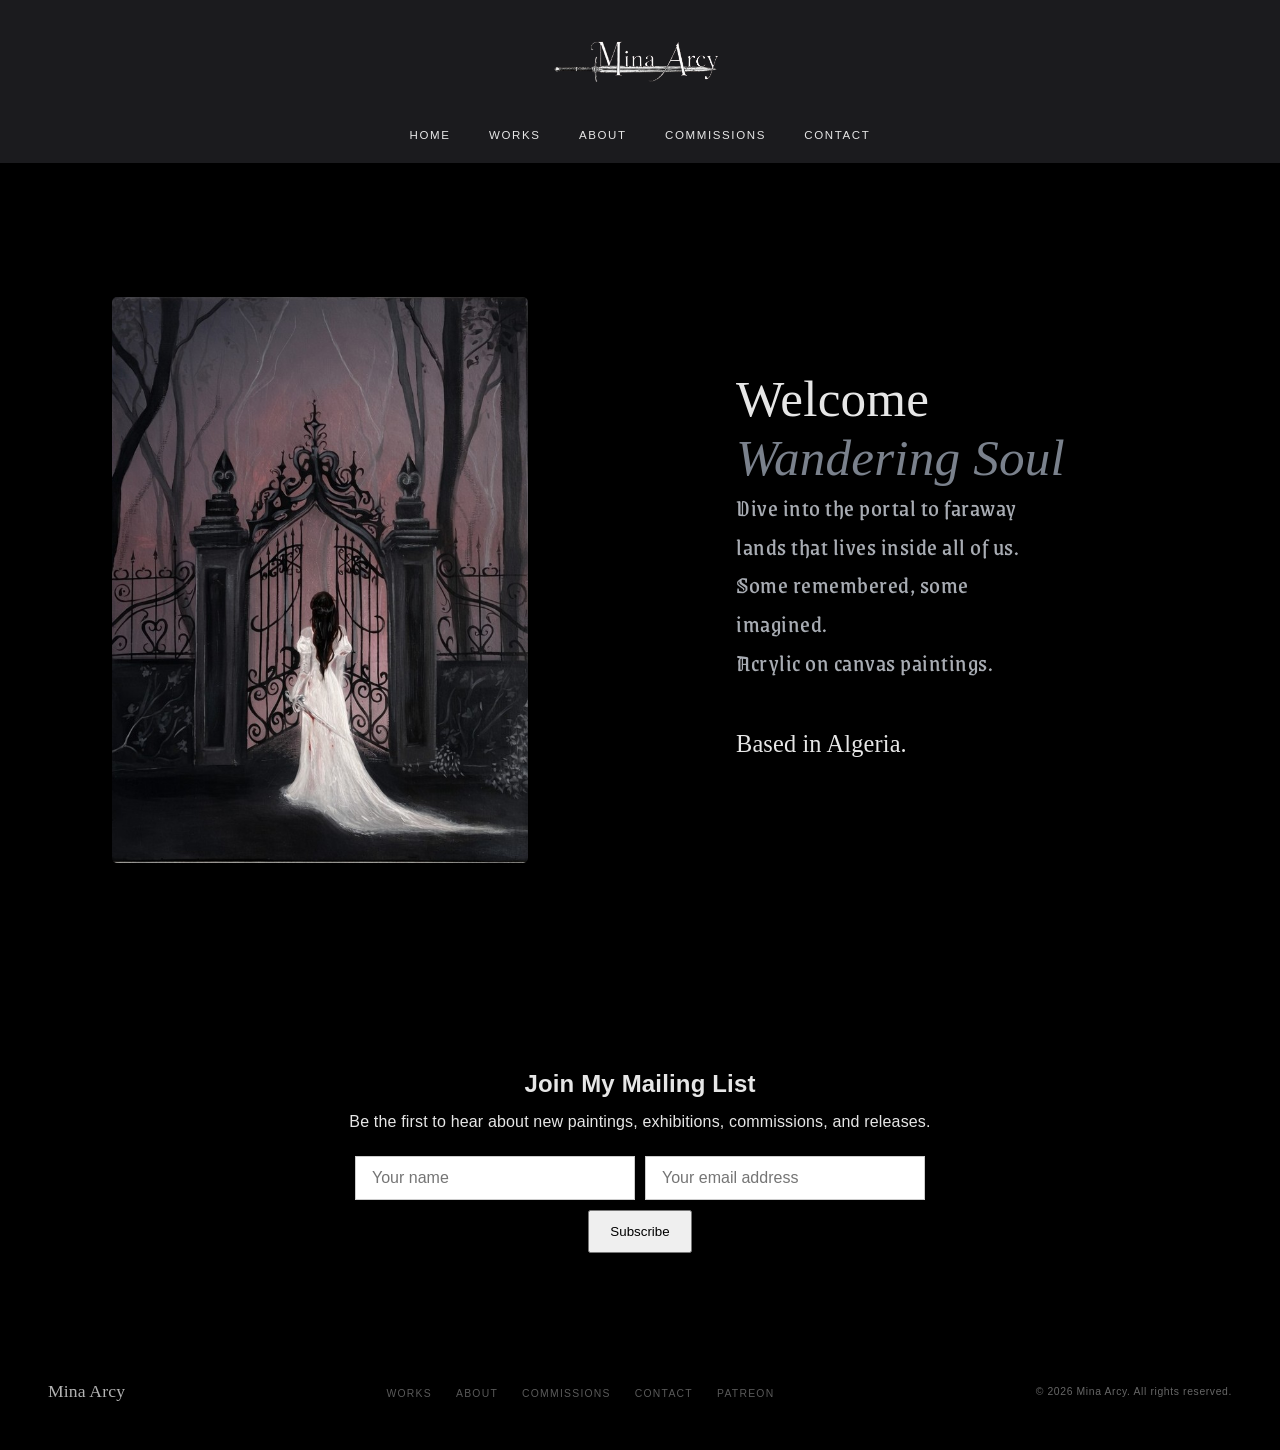
==== index.html @ 9d696038 "Update index.html favicon add" ====
<!DOCTYPE html>
<html lang="en">

<head>
  <meta charset="UTF-8" />
  <meta name="viewport" content="width=device-width, initial-scale=1.0" />
  <title>Mina Arcy</title>
  <link rel="icon" type="image/png" href="images/Minafavicon.jpg">
  <link rel="preconnect" href="https://fonts.googleapis.com" />
  <link rel="preconnect" href="https://fonts.gstatic.com" crossorigin />
  <link href="https://fonts.googleapis.com/css2?family=Grenze+Gotisch:wght@400;600&display=swap" rel="stylesheet">
  <link rel="stylesheet" href="css/base.css">
  <link rel="stylesheet" href="css/nav.css">
  <link rel="stylesheet" href="css/home.css">
  <link rel="stylesheet" href="css/responsive.css">
</head>

<body>

  <nav id="mainNav">
    <a class="nav-logo" href="index.html">
  <img src="images/Minalogo.png" alt="Mina Arcy logo">
    </a>
    <ul class="nav-links">
      <li><a href="index.html" class="active">Home</a></li>
      <li><a href="works.html">Works</a></li>
      <li><a href="about.html">About</a></li>
      <li><a href="commissions.html">Commissions</a></li>
      <li><a href="contact.html">Contact</a></li>
    </ul>
    <div class="nav-hamburger" onclick="toggleMenu()"><span></span><span></span><span></span></div>
  </nav>

  <div class="mobile-menu" id="mobileMenu">
    <a href="index.html" onclick="toggleMenu()">Home</a>
    <a href="works.html" onclick="toggleMenu()">Works</a>
    <a href="about.html" onclick="toggleMenu()">About</a>
    <a href="commissions.html" onclick="toggleMenu()">Commissions</a>
    <a href="contact.html" onclick="toggleMenu()">Contact</a>
  </div>

  <div class="page-wrap">

    <div class="home-hero">
      <div class="home-hero-image">
        <img src="images/oracle2.jpg" alt="Featured work">
      </div>

      <div class="home-hero-content">
        <h1 class="home-tagline">Welcome<br><em> Wandering Soul</em>
          <p class="home-sub">Dive into the portal to faraway lands that lives inside all of us. 
             Some remembered, some imagined. </br> 
             Acrylic on canvas paintings.
          </p>
          <p class="home-location"> Based in Algeria.  
        </p>
         
      </div>
    </div>
 
  </div>
  <section class="newsletter">
    <h2>Join My Mailing List</h2>
    <p>
      Be the first to hear about new paintings, exhibitions, commissions, and releases.
    </p>

    <form action="https://formspree.io/f/xnjyqwej" method="POST">
      <input
         type="text"
        name="name"
        placeholder="Your name"
        required
      >

      <input
        type="email"
        name="email"
        placeholder="Your email address"
        required
      >
      <button type="submit">Subscribe</button>
    </form>
  </section>
  <footer>
    <span class="footer-logo">Mina Arcy</span>
    <ul class="footer-links">
      <li><a href="works.html">Works</a></li>
      <li><a href="about.html">About</a></li>
      <li><a href="commissions.html">Commissions</a></li>
      <li><a href="contact.html">Contact</a></li>
      <li><a href="https://patreon.com/minaarcy" target="_blank">Patreon</a></li>
    </ul>
    <span class="footer-copy">© 2026 Mina Arcy. All rights reserved.</span>
  </footer>

  <script src="js/main.js"></script>
</body>

</html>
---- css/base.css ----
*,
*::before,
*::after {
  box-sizing: border-box;
  margin: 0;
  padding: 0;
}

:root {
  --bg-main: #000000;
  
  --text-primary: #e6e6e6;
  --text-muted: #a8acb3;
  --accent: #7a818c;
  --accent-soft: #5c616b;
  --border: #000000;
  --serif: 'Cormorant Garamond', Georgia, serif;
  --sans: 'Jost', sans-serif;
}

html {
  scroll-behavior: smooth;
}

body {
  background: radial-gradient(circle at 20% 30%, #000000 0%, transparent 40%),
    radial-gradient(circle at 80% 70%, #000000 0%, transparent 40%),
    linear-gradient(180deg, #000000 0%, #000000 100%);
  color: var(--text-primary);
  font-family: var(--sans);
  font-weight: 300;
  letter-spacing: 0.01em;
  min-height: 100vh;
}

/* ── PAGES ── */
.page {
  display: none;
  padding-top: 80px;
  min-height: 100vh;
  animation: fadeIn 0.5s ease;
}

.page.active {
  display: block;
}

@keyframes fadeIn {
  from {
    opacity: 0;
    transform: translateY(10px);
  }

  to {
    opacity: 1;
    transform: translateY(0);
  }
}

/* ── SHARED COMPONENTS ── */
.section-label {
  font-size: 0.68rem;
  letter-spacing: 0.2em;
  text-transform: uppercase;
  color: var(--accent);
  margin-bottom: 3.5rem;
}

.page-title {
  font-family: var(--serif);
  font-size: clamp(2.4rem, 4vw, 3.8rem);
  font-weight: 300;
  margin-bottom: 0.8rem;
}

.page-subtitle {
  font-size: 0.78rem;
  letter-spacing: 0.1em;
  color: var(--mid);
}

.btn {
  display: inline-block;
  padding: 0.85rem 2.4rem;
  font-family: var(--sans);
  font-size: 0.7rem;
  letter-spacing: 0.16em;
  text-transform: uppercase;
  text-decoration: none;
  cursor: pointer;
  border: none;
  transition: all 0.25s;
}

.btn-outline {
  background: transparent;
  border: 1px solid var(--charcoal);
  color: var(--charcoal);
}

.btn-outline:hover {
  background: var(--charcoal);
  color: var(--white);
}

.btn-solid {
  background: var(--charcoal);
  color: var(--white);
}

.btn-solid:hover {
  background: var(--accent);
}

/* ── ARTWORK PLACEHOLDER COLORS ── */
.ap1 {
  background: linear-gradient(160deg, #c9bfb0 0%, #a89880 50%, #7a6b5a 100%);
}

.ap2 {
  background: linear-gradient(140deg, #d6cfc5 0%, #b8a99a 45%, #8e7d6e 100%);
}

.ap3 {
  background: linear-gradient(170deg, #e0d8ce 0%, #c4b5a5 50%, #9a8878 100%);
}

.ap4 {
  background: linear-gradient(135deg, #bfb5a6 0%, #9e9085 50%, #786b5e 100%);
}

.ap5 {
  background: linear-gradient(155deg, #d3cbbf 0%, #b2a495 45%, #887870 100%);
}

.ap6 {
  background: linear-gradient(145deg, #ddd5c8 0%, #bfae9e 50%, #957f6f 100%);
}
---- css/nav.css ----
/* ── NAV ── */
nav {
  position: fixed;
  top: 0;
  left: 0;
  right: 0;
  z-index: 100;

  display: flex;
  flex-direction: column;
  align-items: center;
  justify-content: center;

  padding: 1.2rem 3rem;

  background: rgba(30, 31, 34, 0.9);
  backdrop-filter: blur(8px);

  border-bottom: 1px solid transparent;
  transition: border-color 0.3s;
}

nav.scrolled {
  border-color: var(--border);
}

.nav-logo { 
  display: flex;
  align-items: center;
  height: 100%;
}

.nav-logo img {
  max-height: 90px;                
  width: auto;
  display: block;
  margin-bottom: 1rem;
}

.nav-links {
  display: flex;
  gap: 2.4rem;
  list-style: none;
  align-items: center;
  justify-content: center;
}

.nav-links a {
  font-size: 0.72rem;
  letter-spacing: 0.14em;
  text-transform: uppercase;
  color: var(--mid);
  text-decoration: none;
  transition: color 0.2s;
  cursor: pointer;
}

.nav-links a:hover,
.nav-links a.active {
  color: var(--charcoal);
}
/* ── Hamburger menu ── */
.nav-hamburger {
  display: none;
  flex-direction: column;
  gap: 6px;
  cursor: pointer;
  padding: 6px;
  position: absolute;
  right: 25px;
  top: 22px;
  z-index: 10001;
   transform: translateY(-50%);
}

.nav-hamburger span {
  display: block;
  width: 26px;
  height: 2px;
  background: #ffffff;
  border-radius: 2px;
}
body {
  padding-top: 170px;
}

/* ── MOBILE MENU ── */
.mobile-menu {
  display: none;
  position: fixed;
  top: 0;
  left: 0;
  right: 0;
  bottom: 0;
  background: #000;
  z-index: 9999;
  flex-direction: column;
  align-items: center;
  justify-content: center;
  gap: 2.5rem;
}

.mobile-menu.open {
  display: flex;
}

.mobile-menu a {
  font-family: var(--serif);
  font-size: 2rem;
  font-weight: 300;
  color: #ffffff;
  text-decoration: none;
  letter-spacing: 0.04em;
  cursor: pointer;
}

/* ── FOOTER ── */
footer {
  background: var(--charcoal);
  color: rgba(255, 255, 255, 0.4);
  padding: 3rem;
  display: flex;
  align-items: center;
  justify-content: space-between;
}

.footer-logo {
  font-family: var(--serif);
  font-size: 1.1rem;
  color: rgba(255, 255, 255, 0.7);
}

.footer-links {
  display: flex;
  gap: 1.5rem;
  list-style: none;
}

.footer-links a {
  font-size: 0.65rem;
  letter-spacing: 0.12em;
  text-transform: uppercase;
  color: rgba(255, 255, 255, 0.35);
  text-decoration: none;
  transition: color 0.2s;
  cursor: pointer;
}

.footer-links a:hover {
  color: rgba(255, 255, 255, 0.7);
}

.footer-copy {
  font-size: 0.65rem;
  letter-spacing: 0.06em;
}

@media (max-width: 768px) {
  .nav-links {
    display: none;
  }

  .nav-hamburger {
    display: flex;
  }
}
---- css/home.css ----
/* ── HOME HERO ── */
.home-hero {
  height: calc(100vh - 80px);
  display: grid;
  grid-template-columns: 1fr 1fr;
}

.home-hero-image {
  position: relative;
  overflow: hidden;
  display: flex;
  align-items: center;
  justify-content: center;
}

.home-hero-content {
  display: flex;
  flex-direction: column;
  justify-content: center;
  align-items: flex-start;
  padding: 5rem 5rem 5rem 6rem;
}

.home-tagline {
  font-family: var(--serif);
  font-size: clamp(2.8rem, 4vw, 4.2rem);
  font-weight: 300;
  line-height: 1.15;
  color: var(--text-primary);
  margin-bottom: 2rem;
}

.home-tagline em {
  font-style: italic;
  color: var(--accent);
}

.home-sub {
  font-size: 1.52rem;
  color: var(--text-muted);
  max-width: 320px;
  margin-bottom: 3rem;
  font-family: 'Grenze Gotisch', serif;
  font-weight: 400;
  letter-spacing: 0.5px;
  line-height: 1.6;
}

.home-hero-image img {
  width: 65%;
  /* makes it smaller */
  max-width: 520px;
  /* prevents huge scaling */
  height: auto;
  object-fit: cover;
  border-radius: 5px;
}

/* ── HOME FEATURED ── */
.home-featured {
  padding: 7rem 3rem;
  background: var(--cream);
}
.home-location {
  margin-top: 20px;
  font-size: 1.52rem;
}

.featured-grid {
  display: grid;
  grid-template-columns: repeat(3, 1fr);
  gap: 1.5rem;
  max-width: 1100px;
  margin: 0 auto;
}

.featured-item {
  cursor: pointer;
  overflow: hidden;
}

.featured-thumb {
  aspect-ratio: 3/4;
  overflow: hidden;
  margin-bottom: 1rem;
}

.featured-thumb .art-placeholder {
  width: 100%;
  height: 100%;
  transition: transform 0.5s ease;
}

.featured-item:hover .art-placeholder {
  transform: scale(1.03);
}

.featured-title {
  font-family: var(--serif);
  font-size: 1.05rem;
  font-weight: 400;
  margin-bottom: 0.3rem;
}

.featured-meta {
  font-size: 0.7rem;
  letter-spacing: 0.08em;
  color: var(--mid);
}

.newsletter {
    text-align: center;
    padding: 80px 20px;
    max-width: 700px;
    margin: 0 auto;
}

.newsletter h2 {
    margin-bottom: 15px;
}

.newsletter p {
    margin-bottom: 25px;
}

.newsletter form {
    display: flex;
    justify-content: center;
    gap: 10px;
    flex-wrap: wrap;
}

.newsletter input {
    padding: 12px 16px;
    min-width: 280px;
    border: 1px solid #ccc;
    font-size: 1rem;
}

.newsletter button {
    padding: 12px 20px;
    cursor: pointer;
}
---- css/responsive.css ----
/* ── RESPONSIVE ── */
@media (max-width: 900px) {

  /* Nav */
  nav {
    padding: 1.4rem 1.5rem;
  }

  .nav-links {
    display: none;
  }

  .nav-hamburger {
    display: flex;
  }

  /* Home */
  .home-hero {
    grid-template-columns: 1fr;
    height: auto;
  }

  .home-hero-image {
    height: 60vw;
    min-height: 300px;
  }

  .home-hero-content {
    padding: 3rem 2rem;
  }

  .featured-grid {
    grid-template-columns: repeat(2, 1fr);
  }

  /* Gallery */
  .gallery-grid {
    grid-template-columns: repeat(2, 1fr);
    padding: 0 1rem 4rem;
  }

  /* About */
  .about-layout {
    grid-template-columns: 1fr;
  }

  .about-image-col {
    height: 60vw;
  }

  .about-content-col {
    padding: 3rem 2rem;
  }

  /* Commissions */
  .commission-process {
    grid-template-columns: 1fr;
  }

  .commission-details {
    grid-template-columns: 1fr;
    gap: 2rem;
  }

  .patreon-banner {
    flex-direction: column;
    text-align: center;
  }

  /* Contact */
  .contact-layout {
    grid-template-columns: 1fr;
  }

  .contact-left {
    padding: 3rem 2rem 2rem;
  }

  .contact-right {
    padding: 2rem;
  }

  /* Footer */
  footer {
    flex-direction: column;
    gap: 1.5rem;
    text-align: center;
  }
}

@media (max-width: 540px) {
  .featured-grid {
    grid-template-columns: 1fr;
  }

  .gallery-grid {
    grid-template-columns: 1fr;
  }

  .form-row {
    grid-template-columns: 1fr;
  }
}

@media (max-width: 900px) {

  .commission-process {
    display: block;
    margin-bottom: 3rem;
  }

  .process-step {
    background: transparent;
    padding: 0;
    margin-bottom: 2.5rem;
  }

  .process-step:last-child {
    margin-bottom: 0;
  }

  .step-num {
    font-size: 1rem;
    color: var(--accent);
    margin-bottom: 0.5rem;
  }

  .step-title {
    font-size: 1.1rem;
    letter-spacing: normal;
    text-transform: none;
    margin-bottom: 0.75rem;
  }

  .step-desc {
    font-size: 0.95rem;
    line-height: 1.8;
  }

}
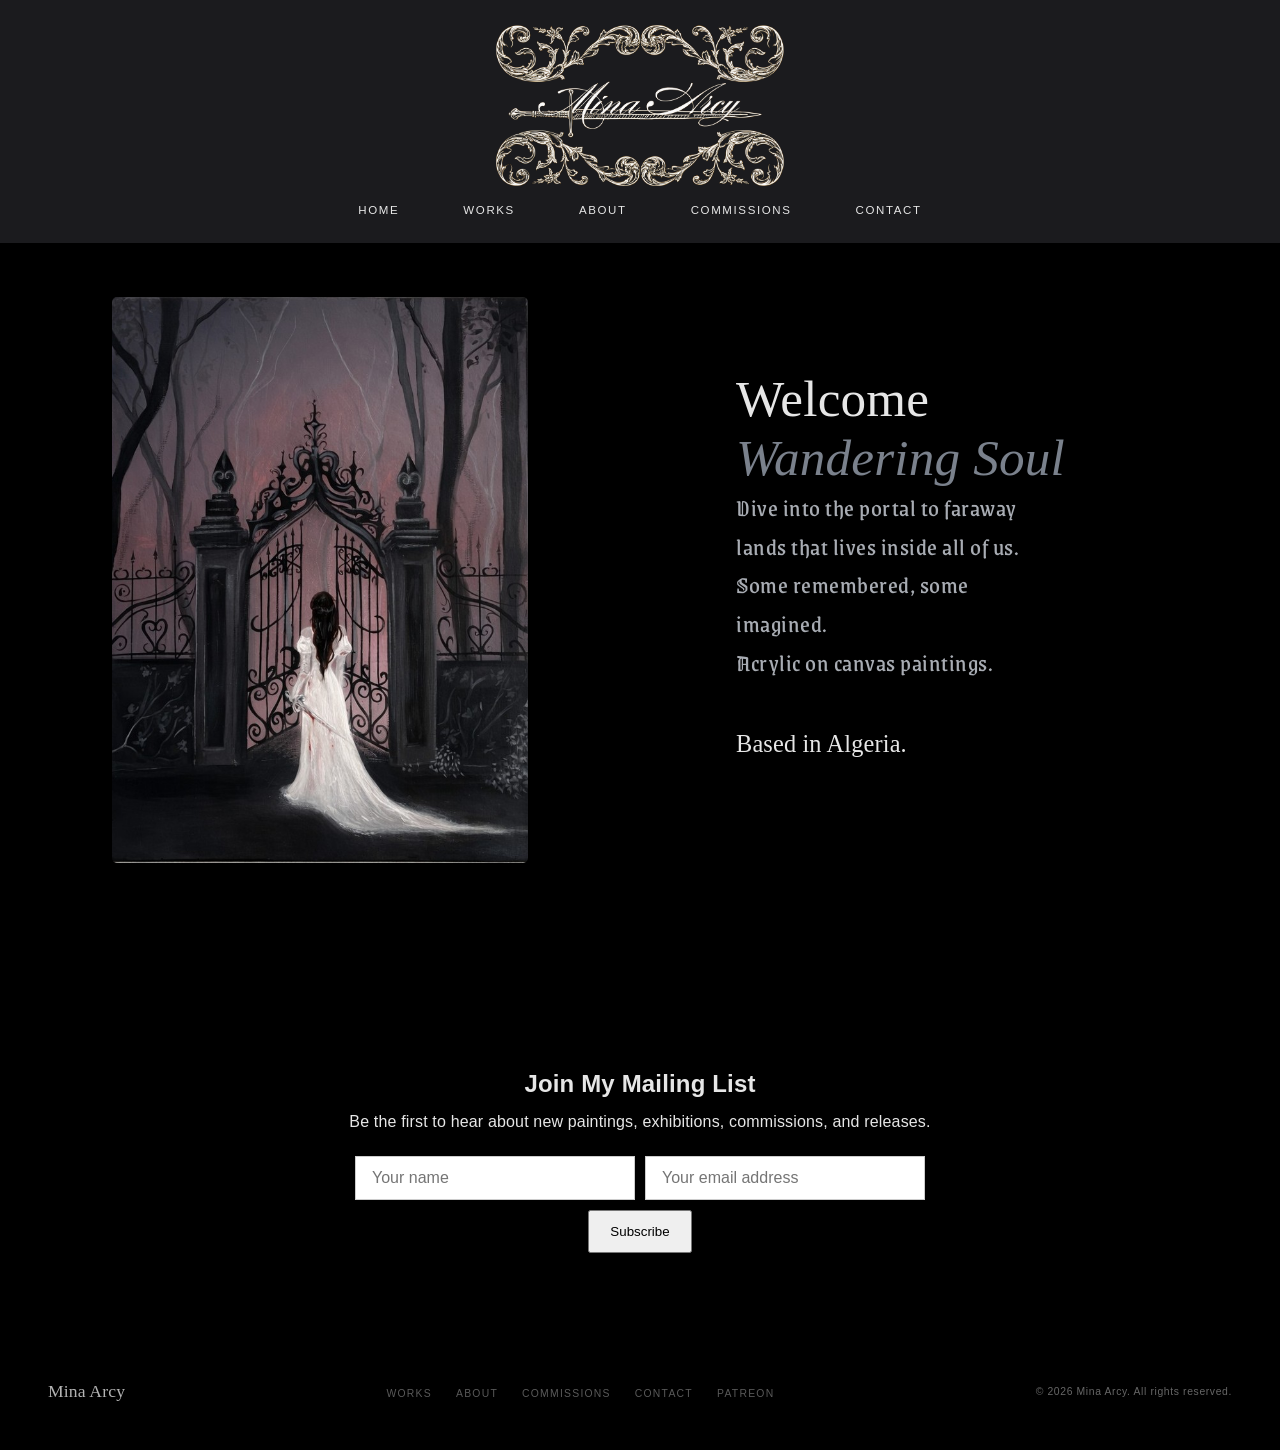
==== commit a43e5727: "logo change" ====
--- a/index.html
+++ b/index.html
@@ -5,7 +5,7 @@
   <meta charset="UTF-8" />
   <meta name="viewport" content="width=device-width, initial-scale=1.0" />
   <title>Mina Arcy</title>
-  <link rel="icon" type="image/png" href="images/Minafavicon.jpg">
+  <link rel="icon" type="image/jpeg" href="images/Minafavicon.jpg">
   <link rel="preconnect" href="https://fonts.googleapis.com" />
   <link rel="preconnect" href="https://fonts.gstatic.com" crossorigin />
   <link href="https://fonts.googleapis.com/css2?family=Grenze+Gotisch:wght@400;600&display=swap" rel="stylesheet">
@@ -19,7 +19,7 @@
 
   <nav id="mainNav">
     <a class="nav-logo" href="index.html">
-  <img src="images/Minalogo.png" alt="Mina Arcy logo">
+  <img src="images/Minalogo1.png" alt="Mina Arcy logo">
     </a>
     <ul class="nav-links">
       <li><a href="index.html" class="active">Home</a></li>
--- a/css/nav.css
+++ b/css/nav.css
@@ -11,9 +11,7 @@
   flex-direction: column;
   align-items: center;
   justify-content: center;
-
-  padding: 1.2rem 3rem;
-
+   padding: 1.2rem 3rem 1.5rem;
   background: rgba(30, 31, 34, 0.9);
   backdrop-filter: blur(8px);
 
@@ -25,25 +23,27 @@
   border-color: var(--border);
 }
 
-.nav-logo { 
+.nav-logo {
   display: flex;
   align-items: center;
-  height: 100%;
+  justify-content: center;
 }
 
 .nav-logo img {
-  max-height: 90px;                
-  width: auto;
+  width: 300px;
+  max-width: 70vw;
+  height: auto;
   display: block;
-  margin-bottom: 1rem;
+  margin: 0;
 }
 
 .nav-links {
   display: flex;
-  gap: 2.4rem;
+  gap: 4rem;
   list-style: none;
   align-items: center;
   justify-content: center;
+  margin-top: 0.5rem;
 }
 
 .nav-links a {
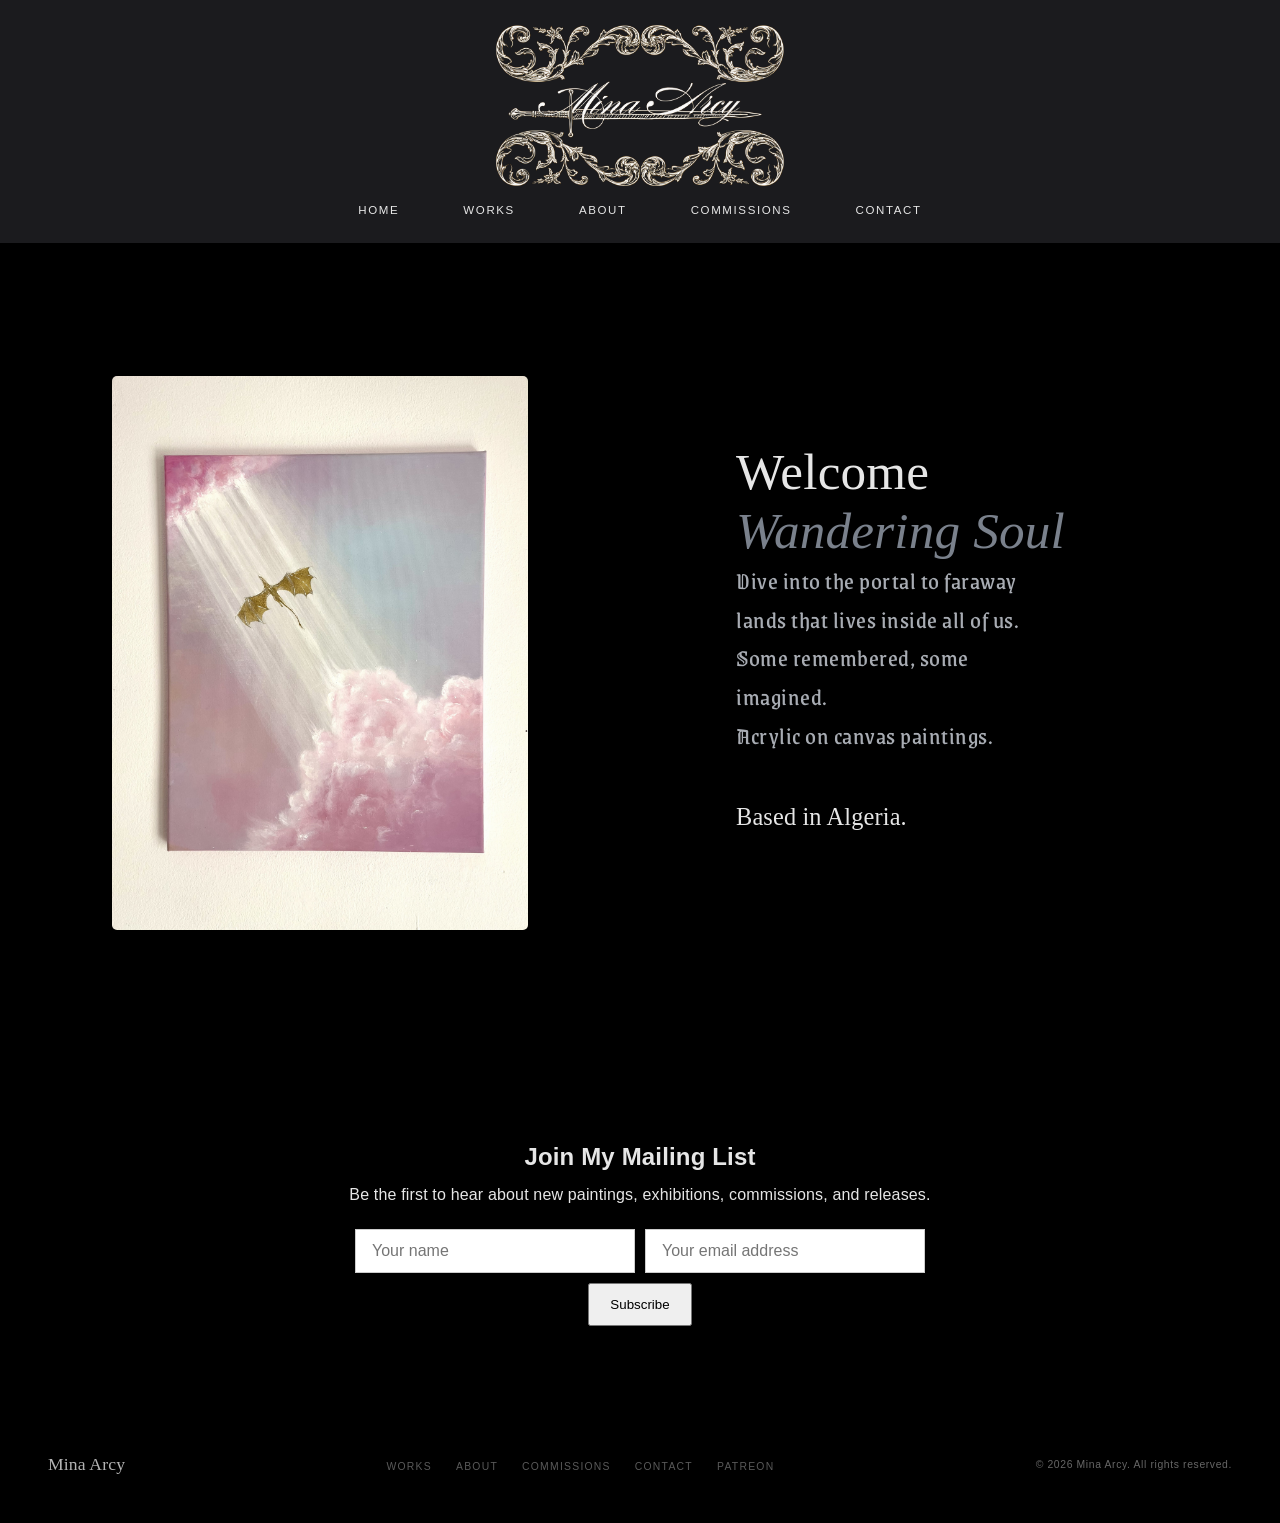
==== commit ccba41f5: "Update index.html" ====
--- a/index.html
+++ b/index.html
@@ -43,7 +43,7 @@
 
     <div class="home-hero">
       <div class="home-hero-image">
-        <img src="images/oracle2.jpg" alt="Featured work">
+        <img src="images/TGO/TGO1.jpg" alt="Featured work">
       </div>
 
       <div class="home-hero-content">
--- a/css/nav.css
+++ b/css/nav.css
@@ -1,7 +1,7 @@
 
 /* ── NAV ── */
 nav {
-  position: fixed;
+  position: relative;
   top: 0;
   left: 0;
   right: 0;
@@ -80,9 +80,6 @@
   height: 2px;
   background: #ffffff;
   border-radius: 2px;
-}
-body {
-  padding-top: 170px;
 }
 
 /* ── MOBILE MENU ── */
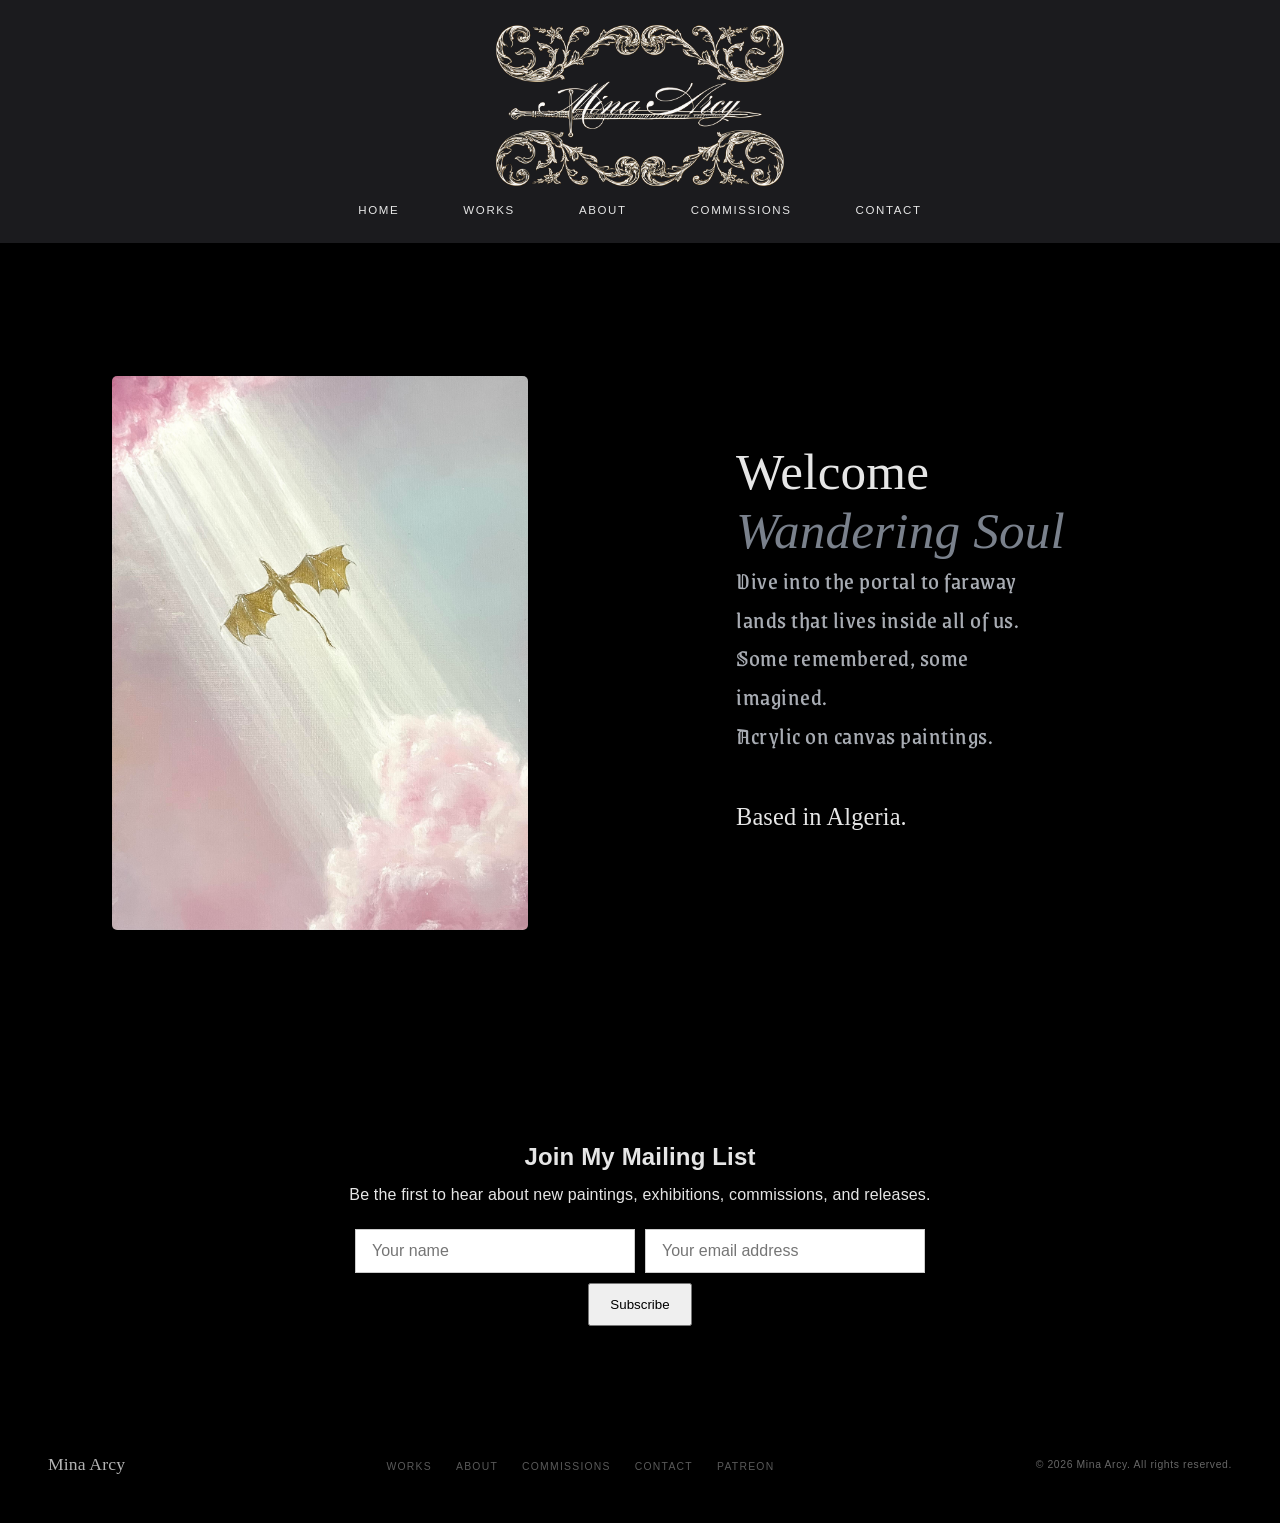
==== commit 4a3dafbd: "change home pic" ====
--- a/index.html
+++ b/index.html
@@ -43,7 +43,7 @@
 
     <div class="home-hero">
       <div class="home-hero-image">
-        <img src="images/TGO/TGO1.jpg" alt="Featured work">
+        <img src="images/TGO/TGO4.jpg" alt="Featured work">
       </div>
 
       <div class="home-hero-content">
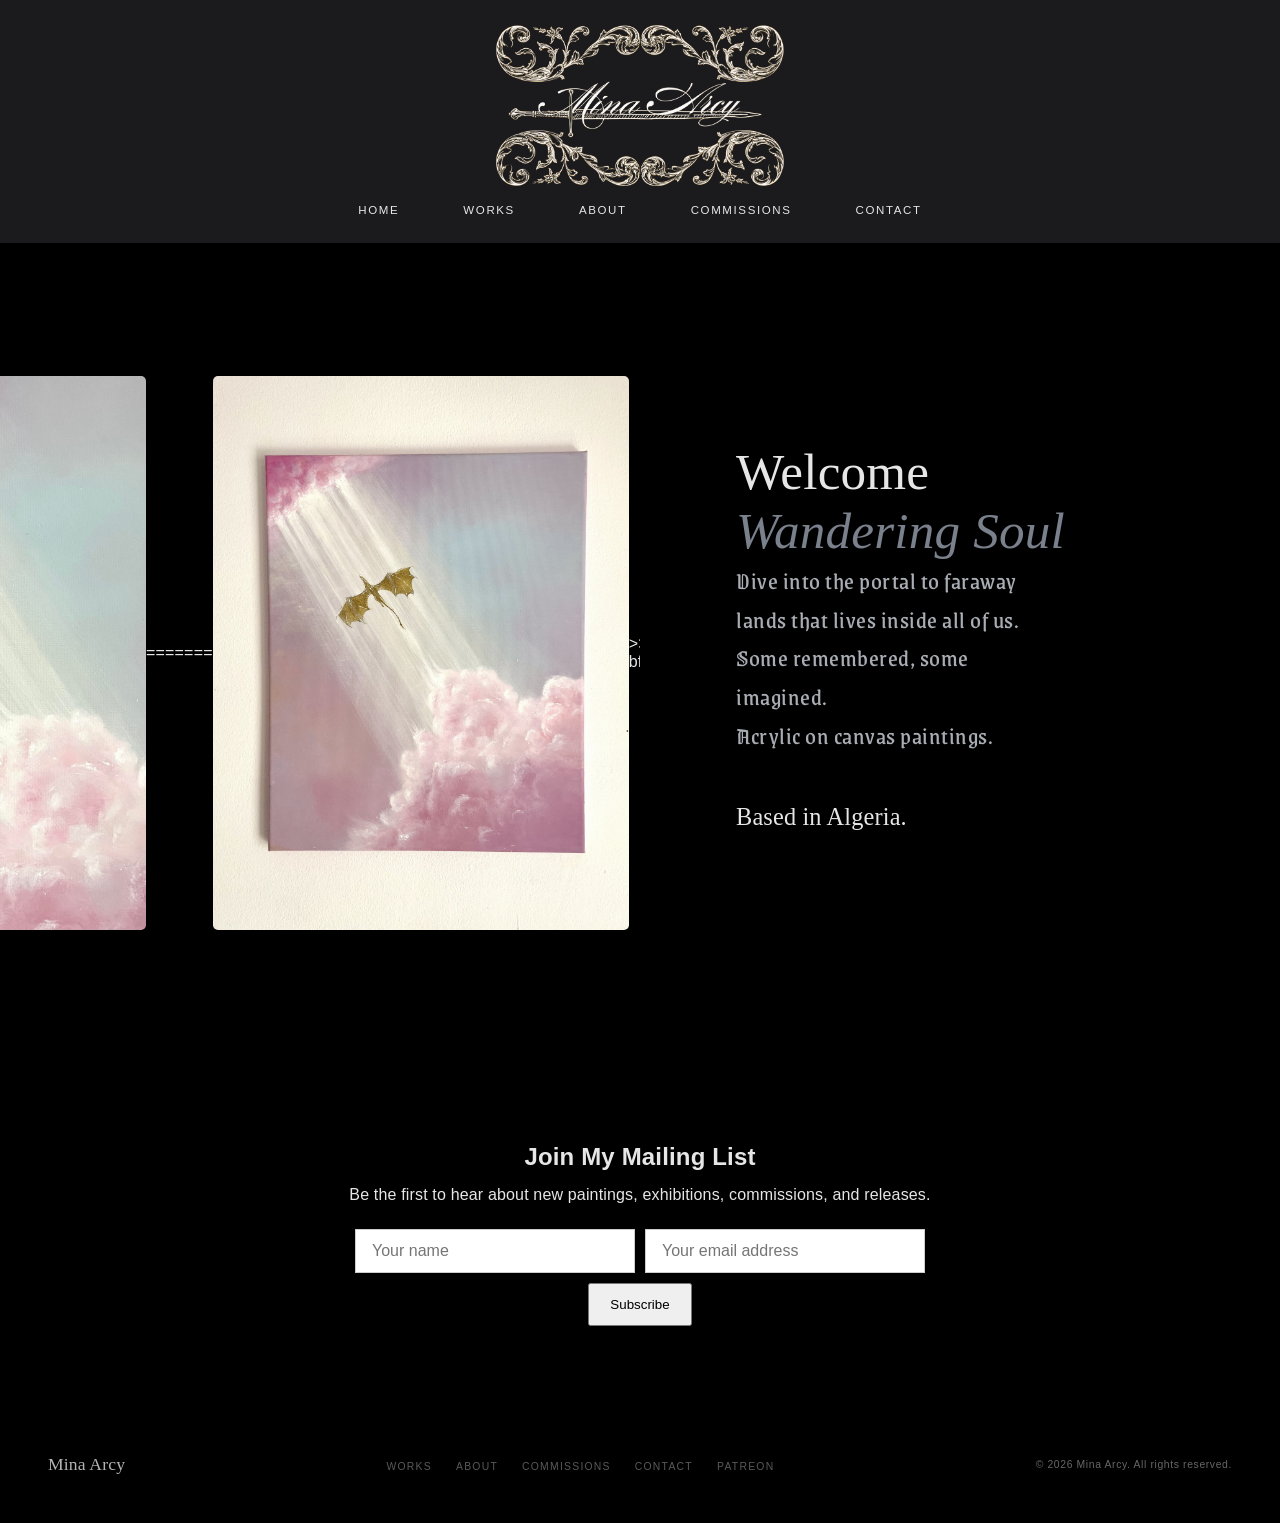
==== commit 11f9c256: "pic change" ====
--- a/index.html
+++ b/index.html
@@ -43,7 +43,11 @@
 
     <div class="home-hero">
       <div class="home-hero-image">
+<<<<<<< HEAD
         <img src="images/TGO/TGO4.jpg" alt="Featured work">
+=======
+        <img src="images/TGO/TGO1.jpg" alt="Featured work">
+>>>>>>> bff8cd861dea60eb6950467e94ab64265287b2fa
       </div>
 
       <div class="home-hero-content">
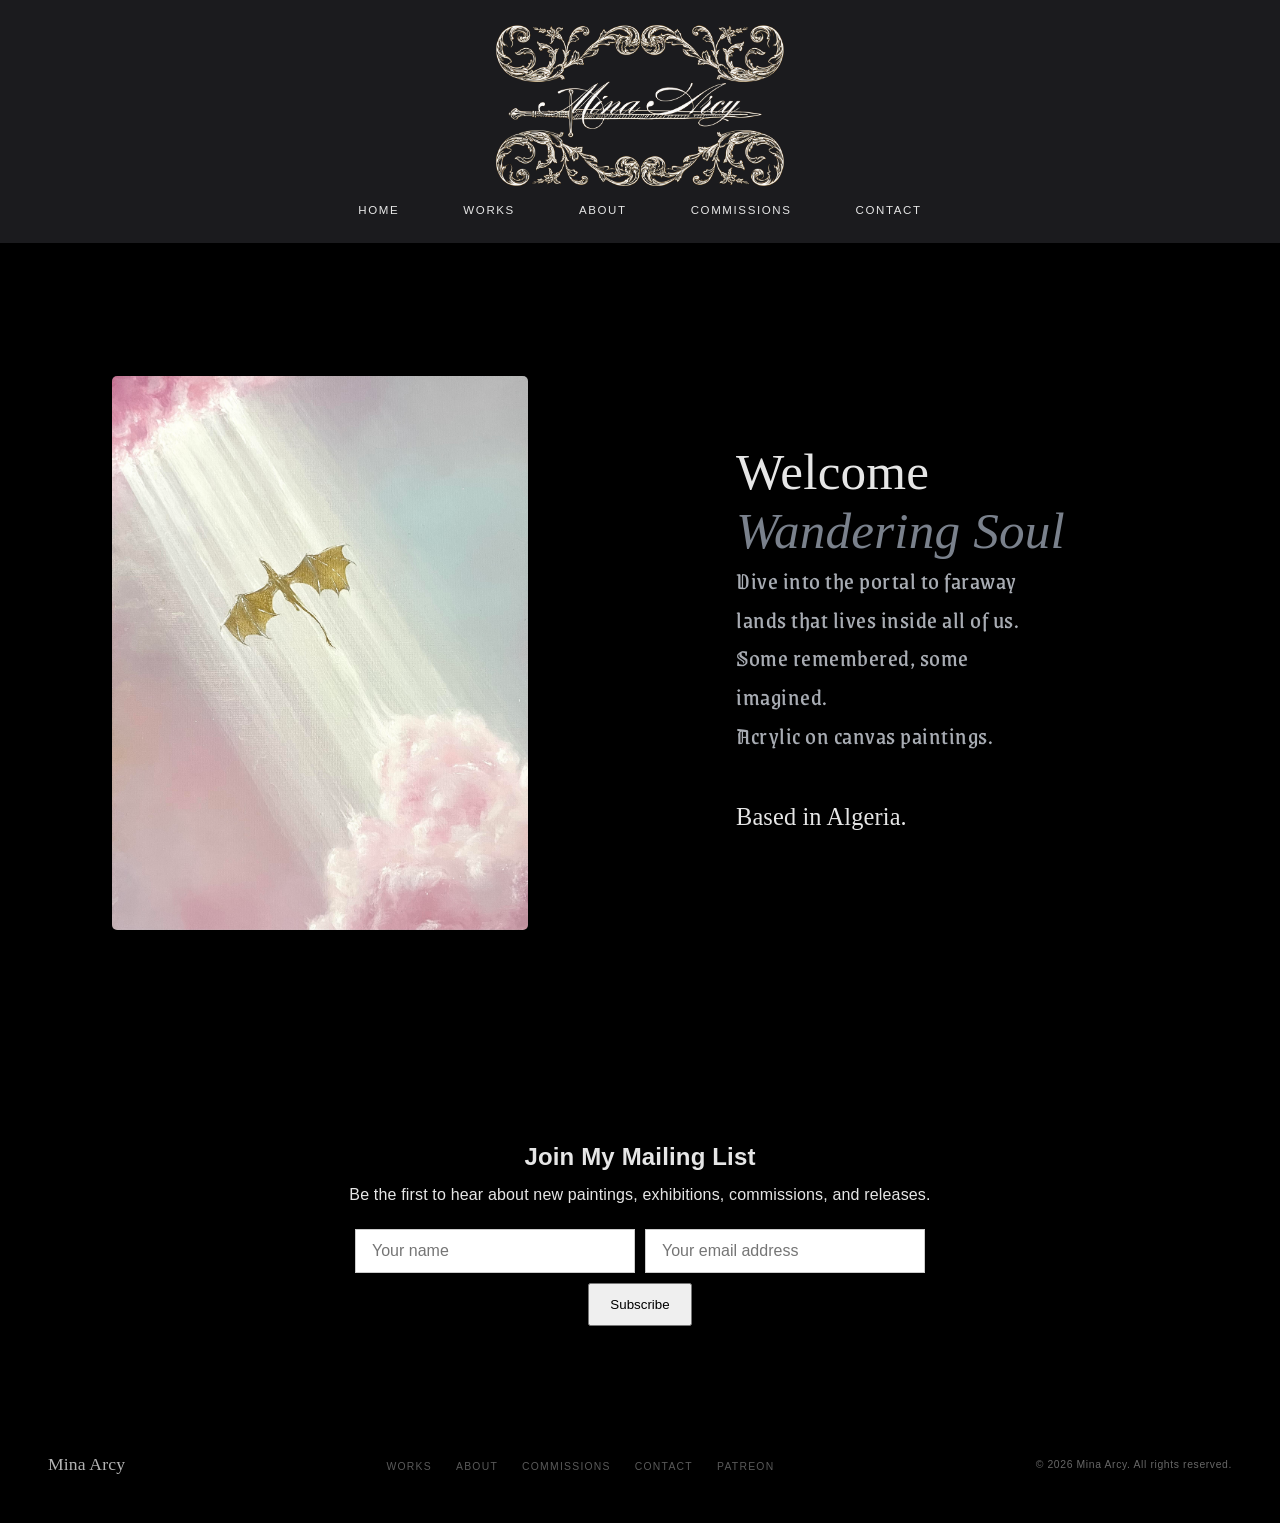
==== commit 13978b0c: "pic chane" ====
--- a/index.html
+++ b/index.html
@@ -43,11 +43,8 @@
 
     <div class="home-hero">
       <div class="home-hero-image">
-<<<<<<< HEAD
+
         <img src="images/TGO/TGO4.jpg" alt="Featured work">
-=======
-        <img src="images/TGO/TGO1.jpg" alt="Featured work">
->>>>>>> bff8cd861dea60eb6950467e94ab64265287b2fa
       </div>
 
       <div class="home-hero-content">
